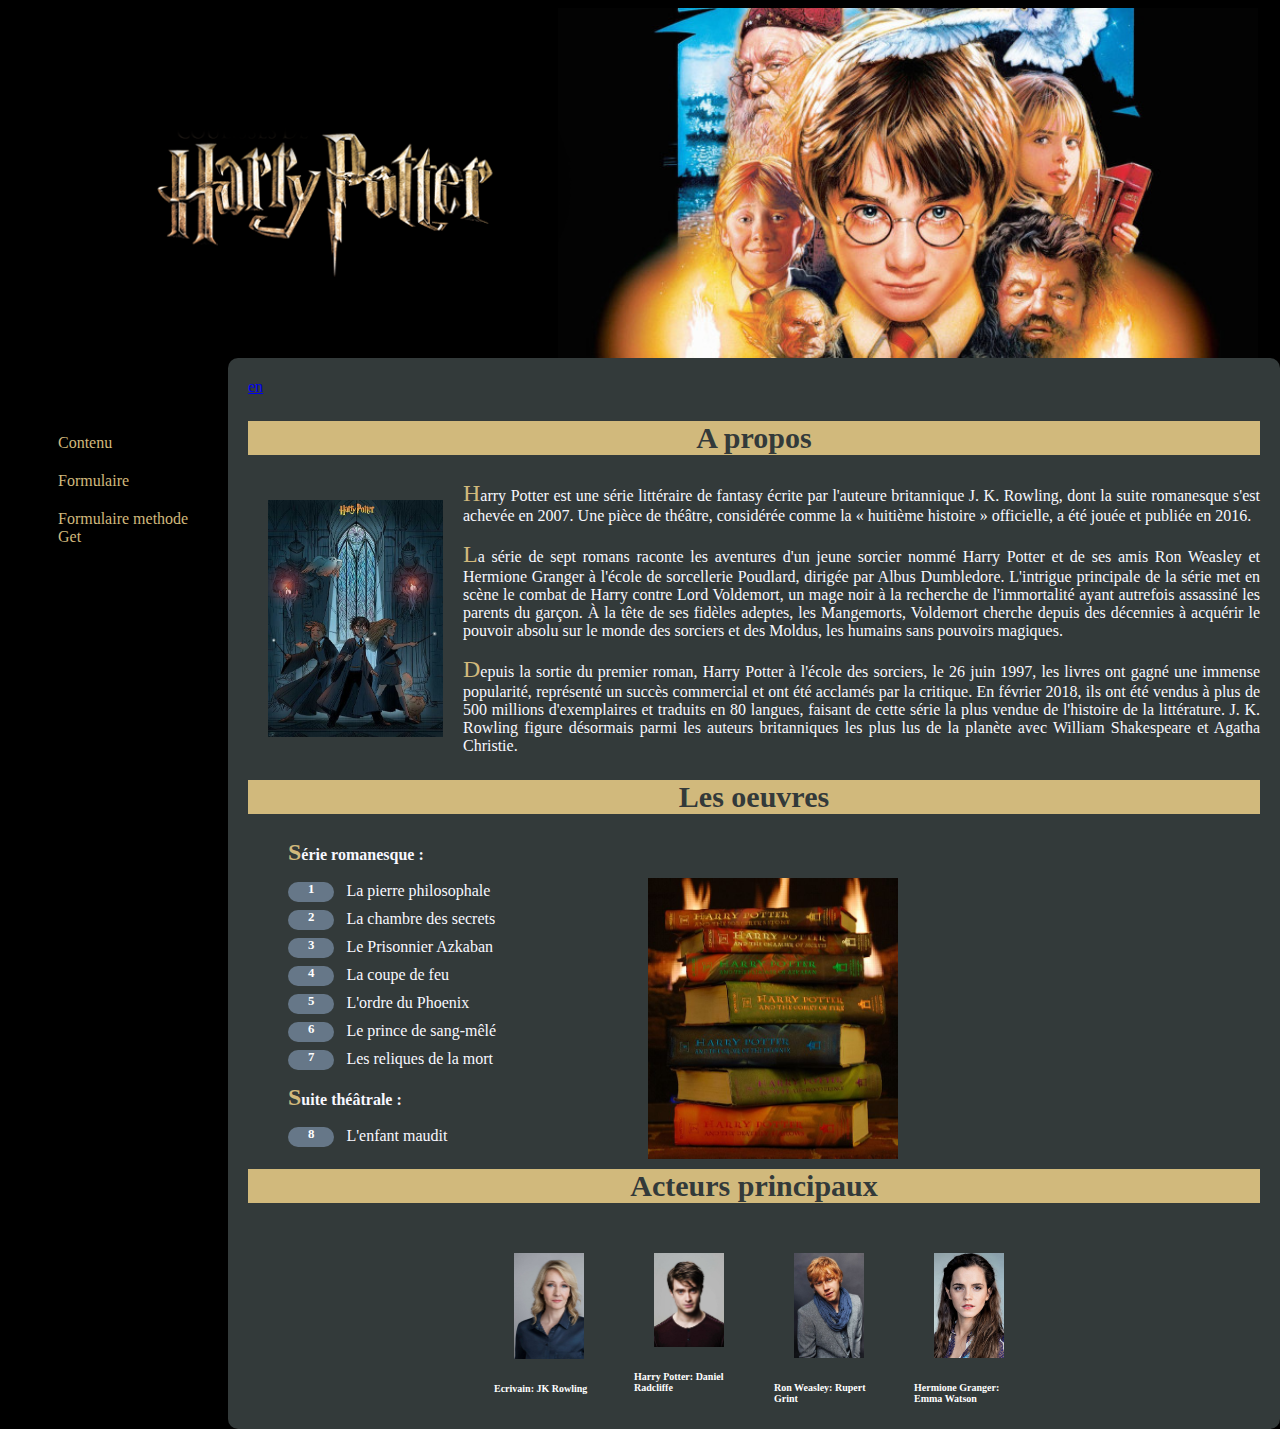
==== index.html @ 7a51468a "first commit" ====
<!DOCTYPE html>
<html lang="fr">

<head>
    <meta charset="utf-8" />
    <meta http-equiv="X-UA-Compatible" content="IE=edge">
    <title>Harry Potter - Page d'accueil</title>
    <meta name="viewport" content="width=device-width, initial-scale=1">
    <link rel="stylesheet" type="text/css" media="screen" href="styles/style.css" />
    <link rel=”alternate” hreflang=”en” href="langues/en/index.html" />
</head>

<body>
    <div class="wrap">
        <header>
            <!--************************************** Header *******************************************************-->
            <img src="images/banniereHarryPotter.jpg" alt="bandeau harry potter"/>
            <img class="logo" src="images/logo_hp_coulisses.png" alt="logo harry potter">
        </header>

        <nav>
            <!--************************************** Menu ***************************************************-->
            <ul>
                <li><a href="langues/fr/contenu.html">Contenu</a></li>
                <li><a href="langues/fr/formulaire.html">Formulaire</a></li>
                <li><a href="https://tp.iha.unistra.fr/~schultze/public_html/reception.php">Formulaire methode Get</a></li>
            </ul>
        </nav>

        <main>
            <!--************************************** Main *************************************************-->
            <div class="principal">
                <aside><a href="langues/en/index.html" title="accéder à la page en anglais">en</a></aside>
                <section>
                    <article> <!--************** A propos *********************-->
                        <h2>A propos</h2>
                        <img class="img1" src="images/dessin_hp.jpg" alt="dessin Harry Potter, Ron Weasley et Hermione Granger">
                            <p>Harry Potter est une série littéraire de fantasy écrite par l'auteure britannique J. K.
                                Rowling, dont la suite romanesque s'est achevée en 2007. Une pièce de théâtre,
                                considérée comme la « huitième histoire » officielle, a été jouée et publiée en 2016.</p>
                            <p>La série de sept romans raconte les aventures d'un jeune sorcier nommé Harry Potter et
                                de ses amis Ron Weasley et Hermione Granger à l'école de sorcellerie Poudlard,
                                dirigée par Albus Dumbledore. L'intrigue principale de la série met en scène le combat
                                de Harry contre Lord Voldemort,
                                un mage noir à la recherche de l'immortalité ayant autrefois assassiné les parents du
                                garçon. À la tête de ses fidèles adeptes, les Mangemorts,
                                Voldemort cherche depuis des décennies à acquérir le pouvoir absolu sur le monde des
                                sorciers et des Moldus,
                                les humains sans pouvoirs magiques.</p>
                            <p>Depuis la sortie du premier roman, Harry Potter à l'école des sorciers, le 26 juin 1997, les
                                livres ont gagné une immense popularité, représenté un succès commercial et ont été
                                acclamés par la critique. En février 2018, ils ont été vendus à plus de 500 millions
                                d'exemplaires et traduits en 80 langues, faisant de cette série la plus vendue de
                                l'histoire de la littérature. J. K. Rowling figure désormais parmi les auteurs britanniques
                                les plus lus de la planète avec William Shakespeare et Agatha Christie.</p>
                    </article>
                    </article>

                    <article><!--******************** Oeuvres *******************-->
                        <h2>Les oeuvres</h2>
                        <p><img class="img2" src="images/books.jpg" alt="Livres Harry Potter"></p>
                        <ol>
                            <p>Série romanesque :</p>
                            <li> La pierre philosophale</li>
                            <li> La chambre des secrets</li>
                            <li> Le Prisonnier Azkaban</li>
                            <li> La coupe de feu</li>
                            <li> L'ordre du Phoenix</li>
                            <li> Le prince de sang-mêlé</li>
                            <li> Les reliques de la mort</li>
                            <p>Suite théâtrale :</p>
                            <li> L'enfant maudit</li>
                        </ol>

                    <article>
                        <!--************************************ Acteurs **********************************************-->
                        <h2>Acteurs principaux</h2>
                        <div class="center">
                            <figure>
                                <img src="images/jkRowling.jpg" alt="écrivain">
                                <figcaption> Ecrivain: JK Rowling</figcaption>
                            </figure>
                            <figure>
                                <img src="images/danielRadcliffe.jpg" alt="acteur Harry Potter">
                                <figcaption>Harry Potter: Daniel Radcliffe</figcaption>
                            </figure>
                            <figure>
                                <img src="images/rupertGrint.jpg" alt="acteur Ron Weasley">
                                <figcaption>Ron Weasley: Rupert Grint</figcaption>
                            </figure>
                            <figure>
                                <img src="images/emmaWatson.jpg" alt="actrice Hermione Granger">
                                <figcaption>Hermione Granger: Emma Watson</figcaption>
                            </figure>
                        </div>
                    </article>
                </section>
            </div>
        </main>
    </div>
</body>

</html>
---- styles/style.css ----
body {
    background-color: black;
}
wrap {
    width: 960px;
    position: relative;
}
/*------------------------- HEADER --------------------------*/

header {
    position: relative;
}

header img {
    width: 700px;
    margin: 0;
    position: absolute;
    left: 550px;
}

.logo {
    width: 550px;
    position: absolute;
    top: 50px;
    left: 40px;
}
/*------------------- NAV -------------------------------*/
nav {
    width: 200px;
    position: relative;
    float: left;
    top: 400px;
}

nav ul {
    list-style: none;
}
nav ul li {
    padding: 10px;
}

nav ul li:hover {
    background-color: greenyellow;
}

nav ul li a {
    text-decoration: none;
    color: rgb(209, 185, 124);
}
/*----------------------------------- MAIN -----------------------------*/
.principal {
    border-radius: 10px;
    position: absolute;
    margin-left: 220px;
    background-color: rgb(51, 58, 58);
    padding: 20px;
    margin-top: 350px;
}
/*-------------------------- A PROPOS ---------------------*/
h2 {
    text-align: center;
    font-weight: bold;
    color: rgb(51, 58, 58);
    font-size: 30px;
    background-color: rgb(209, 185, 124);
}

.img1 {
    float: left;
    width: 175px;
    margin-right: 20px;
}

p::first-letter{
    font-size: 150%;
    color: rgb(209, 185, 124);
}

p {
    color: ghostwhite;
    text-align: justify;
}

h2 img p {
    font-size: 12pt;
    text-align: justify;
}
/*----------------------- OEUVRES ---------------------------*/
.img2 {
    position: absolute;
    left: 400px;
    top: 500px;
    width: 250px;
}

ol {
    counter-reset: livres;
}
ol p {
    font-weight: bold;
}
ol li {
    list-style: none;
    counter-increment: livres;
    color: ghostwhite;
    margin-bottom: 10px;
}
ol li:before {
	content: counter(livres) ; /* on affiche le compteur */
	padding: 0 20px 6px;
	margin-right: 8px;
	vertical-align: top;
	background: #678;
	-moz-border-radius: 60px;
	border-radius: 60px;
	font-weight: bold;
	font-size: 0.8em;
	color: white;
}
/*------------------------ ACTEURS PRINCIPAUX -----------------------------*/
img {
    margin: 20px;
}

.center {
    display: table;
    margin: auto;
}
figure {
    display: inline-block;
    margin: 5px 20px 5px 20px;
    padding: 0;
    width: 100px;
    vertical-align: top;
}

figure img {
    width: 70px;
}

figcaption {
    font-weight: bold;
    font-size: 10px;
    color: white;
}
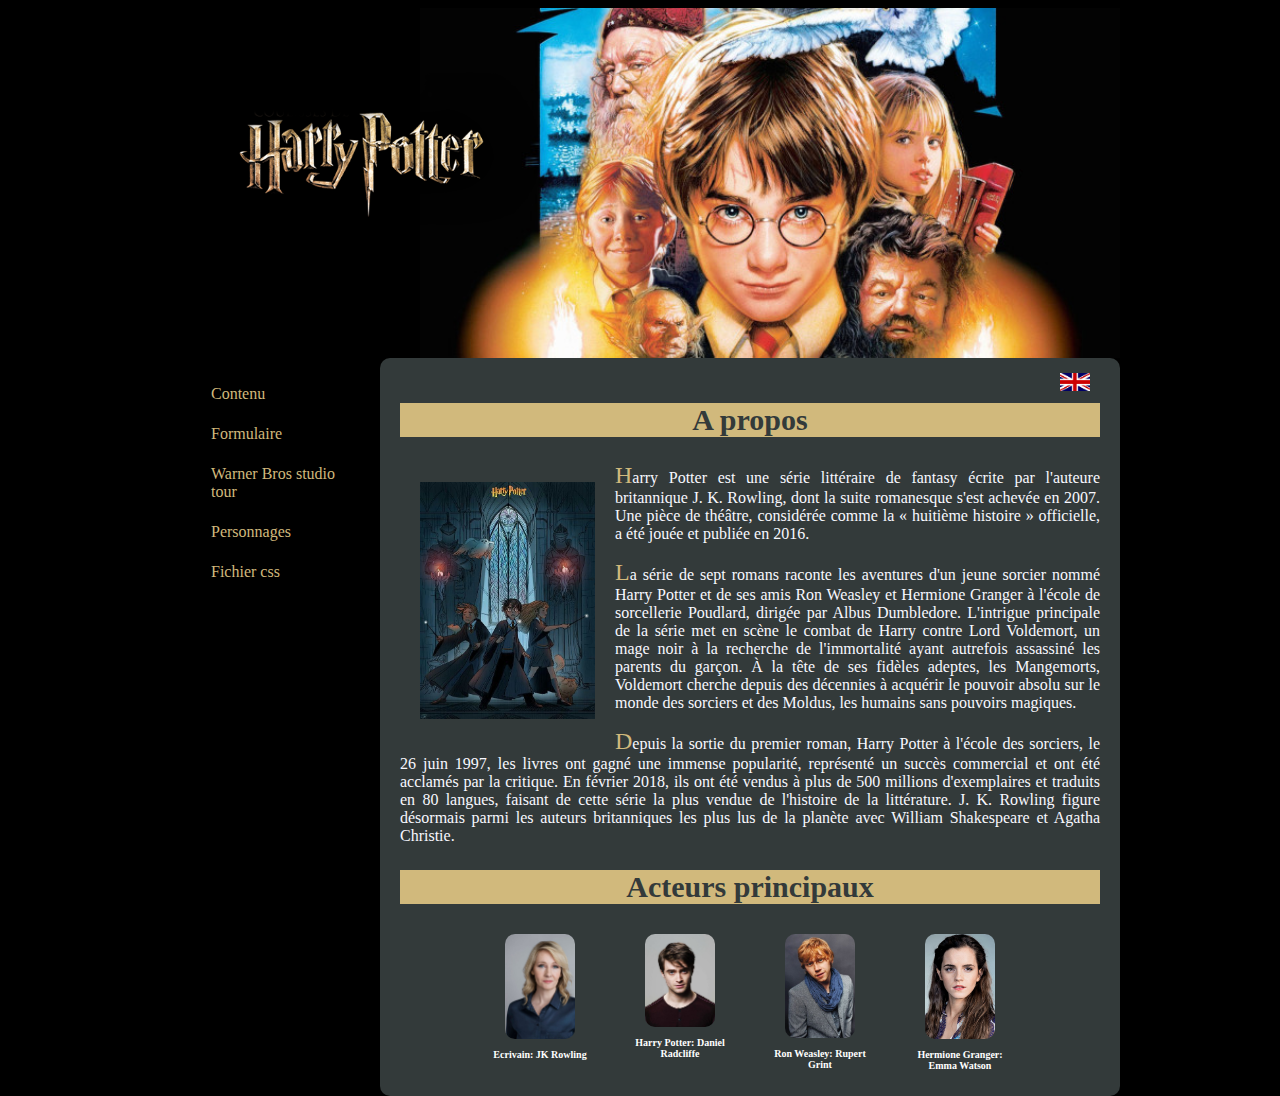
==== commit c1b2d537: "modified home page" ====
--- a/index.html
+++ b/index.html
@@ -23,14 +23,16 @@
             <ul>
                 <li><a href="langues/fr/contenu.html">Contenu</a></li>
                 <li><a href="langues/fr/formulaire.html">Formulaire</a></li>
-                <li><a href="https://tp.iha.unistra.fr/~schultze/public_html/reception.php">Formulaire methode Get</a></li>
+                <li><a href="https://www.wbstudiotour.co.uk/fr" target="_blank">Warner Bros studio tour</a></li>
+                <li><a href="https://wizardingworld.warnerbros.fr/articles/megapost-harry-potter-personnages" target="_blank">Personnages</a></li>
+                <li><a href="styles/style.css" target="_blank">Fichier css</a></li>
             </ul>
         </nav>
 
         <main>
             <!--************************************** Main *************************************************-->
             <div class="principal">
-                <aside><a href="langues/en/index.html" title="accéder à la page en anglais">en</a></aside>
+                <aside><a href="langues/en/index.html" title="accéder à la page en anglais"><img class="flag" src="images/british_flag.jpg" alt="drapeau anglais"></a></aside>
                 <section>
                     <article> <!--************** A propos *********************-->
                         <h2>A propos</h2>
@@ -56,23 +58,6 @@
                     </article>
                     </article>
 
-                    <article><!--******************** Oeuvres *******************-->
-                        <h2>Les oeuvres</h2>
-                        <p><img class="img2" src="images/books.jpg" alt="Livres Harry Potter"></p>
-                        <ol>
-                            <p>Série romanesque :</p>
-                            <li> La pierre philosophale</li>
-                            <li> La chambre des secrets</li>
-                            <li> Le Prisonnier Azkaban</li>
-                            <li> La coupe de feu</li>
-                            <li> L'ordre du Phoenix</li>
-                            <li> Le prince de sang-mêlé</li>
-                            <li> Les reliques de la mort</li>
-                            <p>Suite théâtrale :</p>
-                            <li> L'enfant maudit</li>
-                        </ol>
-
-                    <article>
                         <!--************************************ Acteurs **********************************************-->
                         <h2>Acteurs principaux</h2>
                         <div class="center">
--- a/styles/style.css
+++ b/styles/style.css
@@ -1,51 +1,53 @@
 body {
     background-color: black;
 }
-wrap {
+
+.wrap {
     width: 960px;
+    margin: 0 auto;
     position: relative;
 }
 /*------------------------- HEADER --------------------------*/
-
 header {
     position: relative;
+    height: 350px;
 }
 
 header img {
     width: 700px;
     margin: 0;
     position: absolute;
-    left: 550px;
+    right: 0;
 }
 
 .logo {
-    width: 550px;
+    width: 400px;
     position: absolute;
     top: 50px;
-    left: 40px;
+    left: 0;
 }
 /*------------------- NAV -------------------------------*/
 nav {
     width: 200px;
     position: relative;
     float: left;
-    top: 400px;
 }
 
 nav ul {
     list-style: none;
 }
-nav ul li {
-    padding: 10px;
-}
 
-nav ul li:hover {
-    background-color: greenyellow;
+nav ul li a:hover {
+    border: 1px solid rgb(209, 185, 124);
+    border-radius: 20px;
 }
 
 nav ul li a {
     text-decoration: none;
     color: rgb(209, 185, 124);
+    padding: 10px;
+    display: block;
+    border: 1px solid transparent;
 }
 /*----------------------------------- MAIN -----------------------------*/
 .principal {
@@ -54,7 +56,13 @@
     margin-left: 220px;
     background-color: rgb(51, 58, 58);
     padding: 20px;
-    margin-top: 350px;
+}
+
+.flag {
+    width: 30px;
+    position: absolute;
+    right: 10px;
+    top: -5px;
 }
 /*-------------------------- A PROPOS ---------------------*/
 h2 {
@@ -88,23 +96,27 @@
 /*----------------------- OEUVRES ---------------------------*/
 .img2 {
     position: absolute;
-    left: 400px;
-    top: 500px;
+    right: 70px;
+    top: 600px;
     width: 250px;
+    border-radius: 20px;
 }
 
 ol {
     counter-reset: livres;
 }
+
 ol p {
     font-weight: bold;
 }
+
 ol li {
     list-style: none;
     counter-increment: livres;
     color: ghostwhite;
-    margin-bottom: 10px;
+    margin-bottom: 15px;
 }
+
 ol li:before {
 	content: counter(livres) ; /* on affiche le compteur */
 	padding: 0 20px 6px;
@@ -126,6 +138,7 @@
     display: table;
     margin: auto;
 }
+
 figure {
     display: inline-block;
     margin: 5px 20px 5px 20px;
@@ -136,10 +149,15 @@
 
 figure img {
     width: 70px;
+    margin: 0 auto;
+    display: block;
+    border-radius: 10px;
 }
 
 figcaption {
     font-weight: bold;
     font-size: 10px;
     color: white;
+    text-align: center;
+    padding-top: 10px;
 }
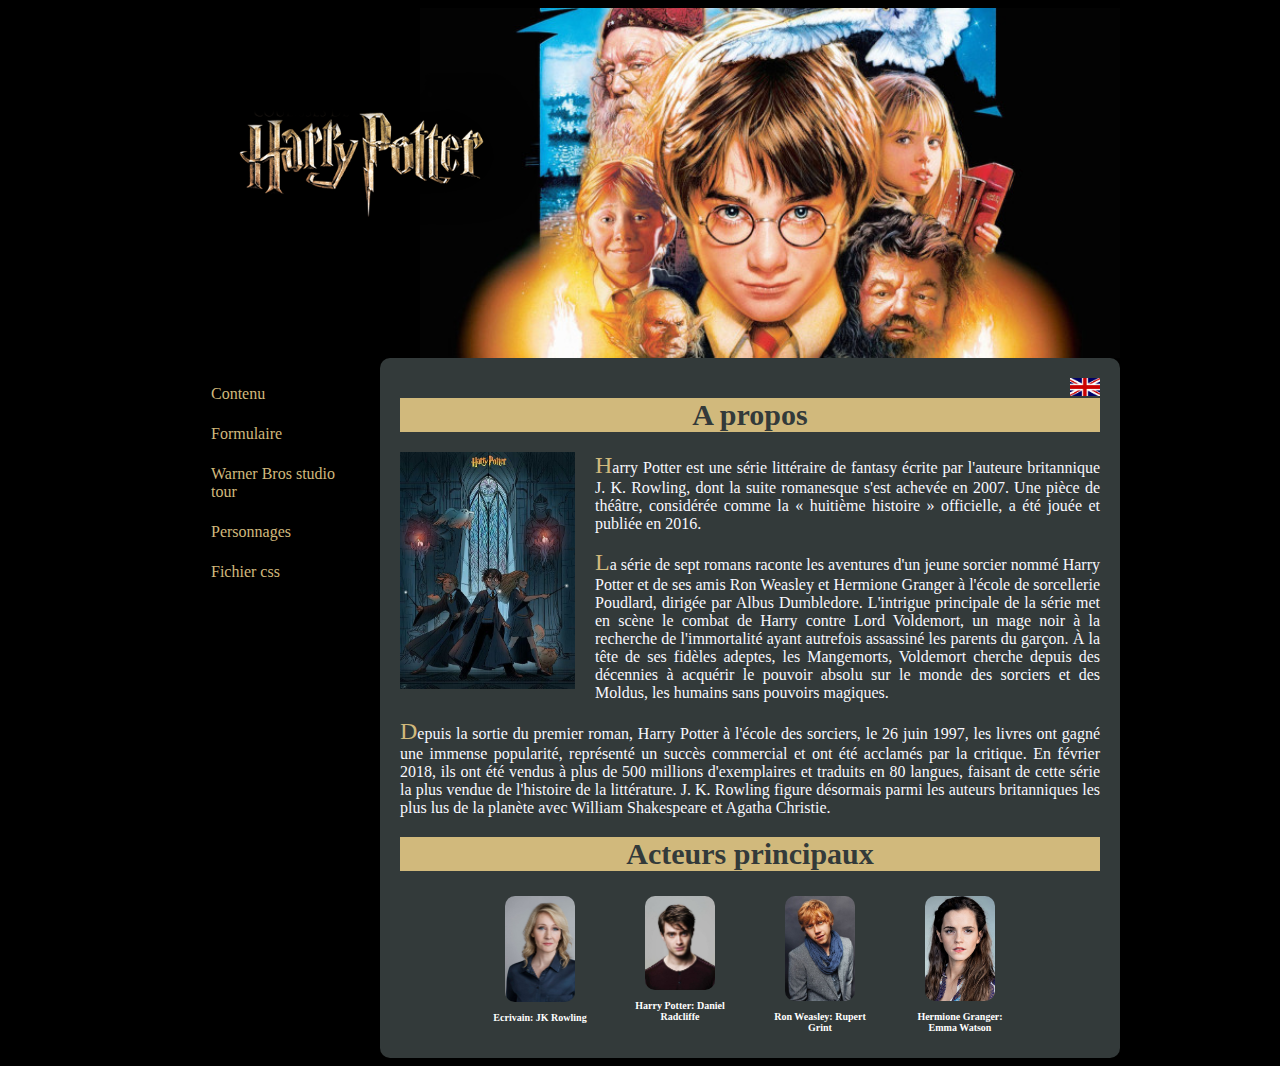
==== commit c78677f2: "modified content page" ====
--- a/index.html
+++ b/index.html
@@ -7,6 +7,7 @@
     <title>Harry Potter - Page d'accueil</title>
     <meta name="viewport" content="width=device-width, initial-scale=1">
     <link rel="stylesheet" type="text/css" media="screen" href="styles/style.css" />
+    <link rel="stylesheet" type="text/css" media="screen" href="styles/index.css" />
     <link rel=”alternate” hreflang=”en” href="langues/en/index.html" />
 </head>
 
@@ -29,13 +30,12 @@
             </ul>
         </nav>
 
-        <main>
-            <!--************************************** Main *************************************************-->
+        <main><!--************************************** Main *************************************************-->
             <div class="principal">
                 <aside><a href="langues/en/index.html" title="accéder à la page en anglais"><img class="flag" src="images/british_flag.jpg" alt="drapeau anglais"></a></aside>
                 <section>
                     <article> <!--************** A propos *********************-->
-                        <h2>A propos</h2>
+                        <h1>A propos</h1>
                         <img class="img1" src="images/dessin_hp.jpg" alt="dessin Harry Potter, Ron Weasley et Hermione Granger">
                             <p>Harry Potter est une série littéraire de fantasy écrite par l'auteure britannique J. K.
                                 Rowling, dont la suite romanesque s'est achevée en 2007. Une pièce de théâtre,
@@ -56,10 +56,8 @@
                                 l'histoire de la littérature. J. K. Rowling figure désormais parmi les auteurs britanniques
                                 les plus lus de la planète avec William Shakespeare et Agatha Christie.</p>
                     </article>
-                    </article>
-
-                        <!--************************************ Acteurs **********************************************-->
-                        <h2>Acteurs principaux</h2>
+                    <article> <!--************************************ Acteurs **********************************************-->
+                        <h1>Acteurs principaux</h1>
                         <div class="center">
                             <figure>
                                 <img src="images/jkRowling.jpg" alt="écrivain">
--- a/styles/style.css
+++ b/styles/style.css
@@ -52,112 +52,15 @@
 /*----------------------------------- MAIN -----------------------------*/
 .principal {
     border-radius: 10px;
-    position: absolute;
+    position: relative;
     margin-left: 220px;
     background-color: rgb(51, 58, 58);
     padding: 20px;
 }
 
 .flag {
+    float: right;
     width: 30px;
-    position: absolute;
     right: 10px;
-    top: -5px;
+    top: 0;
 }
-/*-------------------------- A PROPOS ---------------------*/
-h2 {
-    text-align: center;
-    font-weight: bold;
-    color: rgb(51, 58, 58);
-    font-size: 30px;
-    background-color: rgb(209, 185, 124);
-}
-
-.img1 {
-    float: left;
-    width: 175px;
-    margin-right: 20px;
-}
-
-p::first-letter{
-    font-size: 150%;
-    color: rgb(209, 185, 124);
-}
-
-p {
-    color: ghostwhite;
-    text-align: justify;
-}
-
-h2 img p {
-    font-size: 12pt;
-    text-align: justify;
-}
-/*----------------------- OEUVRES ---------------------------*/
-.img2 {
-    position: absolute;
-    right: 70px;
-    top: 600px;
-    width: 250px;
-    border-radius: 20px;
-}
-
-ol {
-    counter-reset: livres;
-}
-
-ol p {
-    font-weight: bold;
-}
-
-ol li {
-    list-style: none;
-    counter-increment: livres;
-    color: ghostwhite;
-    margin-bottom: 15px;
-}
-
-ol li:before {
-	content: counter(livres) ; /* on affiche le compteur */
-	padding: 0 20px 6px;
-	margin-right: 8px;
-	vertical-align: top;
-	background: #678;
-	-moz-border-radius: 60px;
-	border-radius: 60px;
-	font-weight: bold;
-	font-size: 0.8em;
-	color: white;
-}
-/*------------------------ ACTEURS PRINCIPAUX -----------------------------*/
-img {
-    margin: 20px;
-}
-
-.center {
-    display: table;
-    margin: auto;
-}
-
-figure {
-    display: inline-block;
-    margin: 5px 20px 5px 20px;
-    padding: 0;
-    width: 100px;
-    vertical-align: top;
-}
-
-figure img {
-    width: 70px;
-    margin: 0 auto;
-    display: block;
-    border-radius: 10px;
-}
-
-figcaption {
-    font-weight: bold;
-    font-size: 10px;
-    color: white;
-    text-align: center;
-    padding-top: 10px;
-}
--- a/styles/index.css
+++ b/styles/index.css
@@ -0,0 +1,59 @@
+/*-------------------------- A PROPOS ---------------------*/
+h1 {
+    text-align: center;
+    font-weight: bold;
+    color: rgb(51, 58, 58);
+    font-size: 30px;
+    background-color: rgb(209, 185, 124);
+}
+
+.img1 {
+    float: left;
+    width: 175px;
+    margin-right: 20px;
+}
+
+p::first-letter{
+    font-size: 150%;
+    color: rgb(209, 185, 124);
+}
+
+p {
+    color: ghostwhite;
+    text-align: justify;
+}
+
+h2 img p {
+    font-size: 12pt;
+    text-align: justify;
+}
+
+/*------------------------ ACTEURS PRINCIPAUX -----------------------------*/
+
+.center {
+    display: table;
+    margin: auto;
+}
+
+figure {
+    display: inline-block;
+    margin: 5px 20px 5px 20px;
+    padding: 0;
+    width: 100px;
+    vertical-align: top;
+}
+
+figure img {
+    width: 70px;
+    margin: 0 auto;
+    display: block;
+    border-radius: 10px;
+}
+
+figcaption {
+    font-weight: bold;
+    font-size: 10px;
+    color: white;
+    text-align: center;
+    padding-top: 10px;
+}
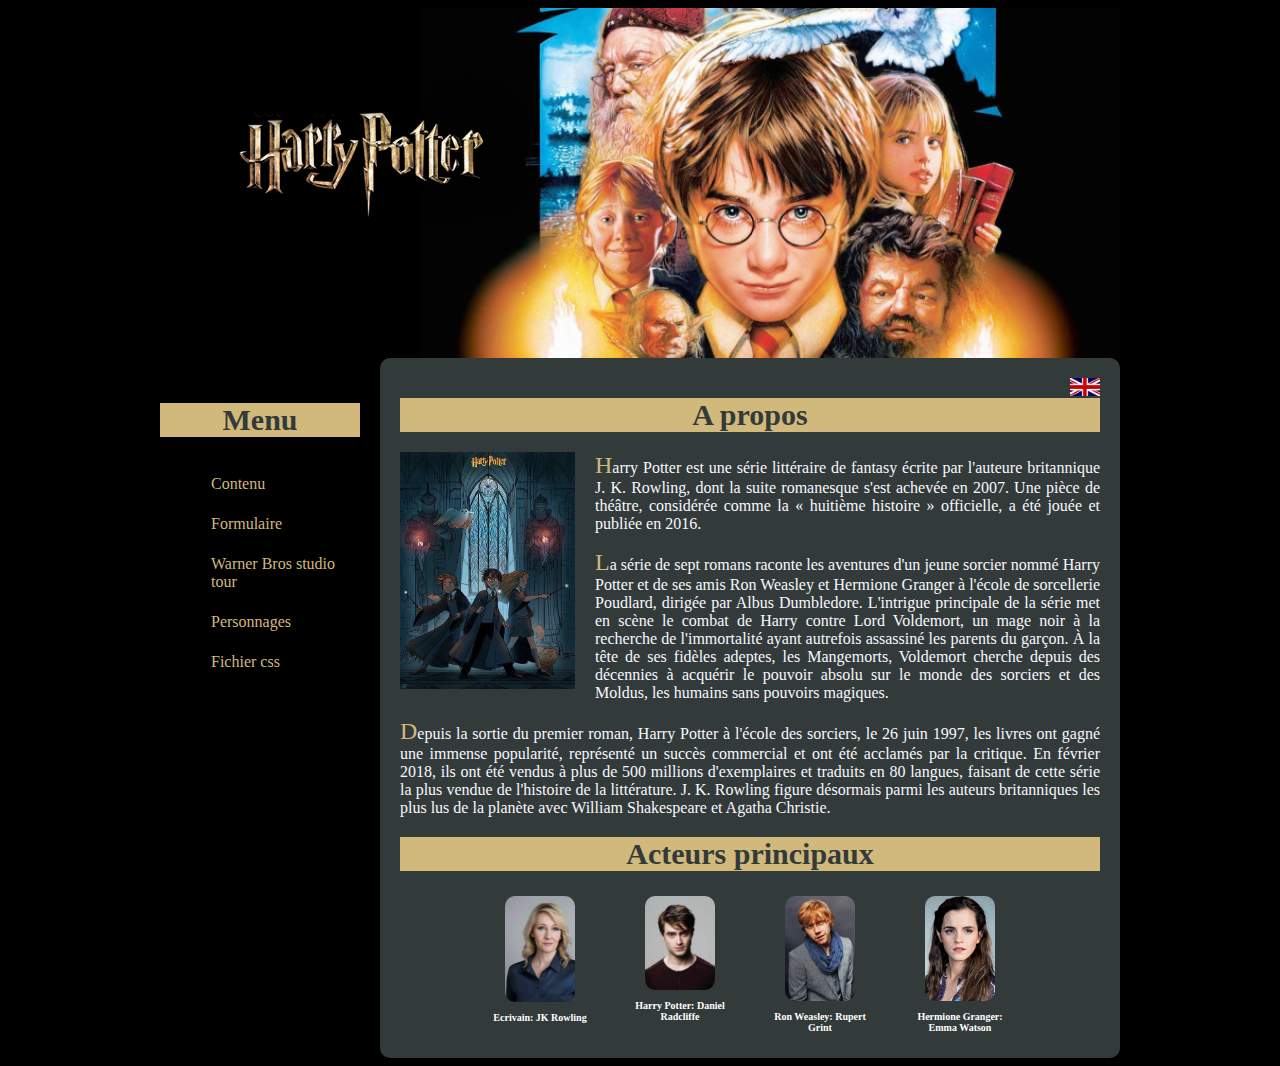
==== commit 68fca9bd: "add english page" ====
--- a/index.html
+++ b/index.html
@@ -21,12 +21,13 @@
 
         <nav>
             <!--************************************** Menu ***************************************************-->
+            <h1>Menu</h1>
             <ul>
                 <li><a href="langues/fr/contenu.html">Contenu</a></li>
                 <li><a href="langues/fr/formulaire.html">Formulaire</a></li>
                 <li><a href="https://www.wbstudiotour.co.uk/fr" target="_blank">Warner Bros studio tour</a></li>
                 <li><a href="https://wizardingworld.warnerbros.fr/articles/megapost-harry-potter-personnages" target="_blank">Personnages</a></li>
-                <li><a href="styles/style.css" target="_blank">Fichier css</a></li>
+                <li><a href="styles" target="_blank">Fichier css</a></li>
             </ul>
         </nav>
 
--- a/styles/style.css
+++ b/styles/style.css
@@ -1,3 +1,7 @@
+* { 
+    box-sizing: border-box;
+}
+
 body {
     background-color: black;
 }
@@ -31,9 +35,13 @@
     width: 200px;
     position: relative;
     float: left;
+    padding-top: 25px;
 }
 
+
 nav ul {
+    position: absolute;
+    top: 90px;
     list-style: none;
 }
 
@@ -64,3 +72,13 @@
     right: 10px;
     top: 0;
 }
+/*------------------------------ PARAGRAPH ----------------------*/
+p::first-letter{
+    font-size: 150%;
+    color: rgb(209, 185, 124);
+}
+
+p {
+    color: ghostwhite;
+    text-align: justify;
+}
--- a/styles/index.css
+++ b/styles/index.css
@@ -11,16 +11,6 @@
     float: left;
     width: 175px;
     margin-right: 20px;
-}
-
-p::first-letter{
-    font-size: 150%;
-    color: rgb(209, 185, 124);
-}
-
-p {
-    color: ghostwhite;
-    text-align: justify;
 }
 
 h2 img p {
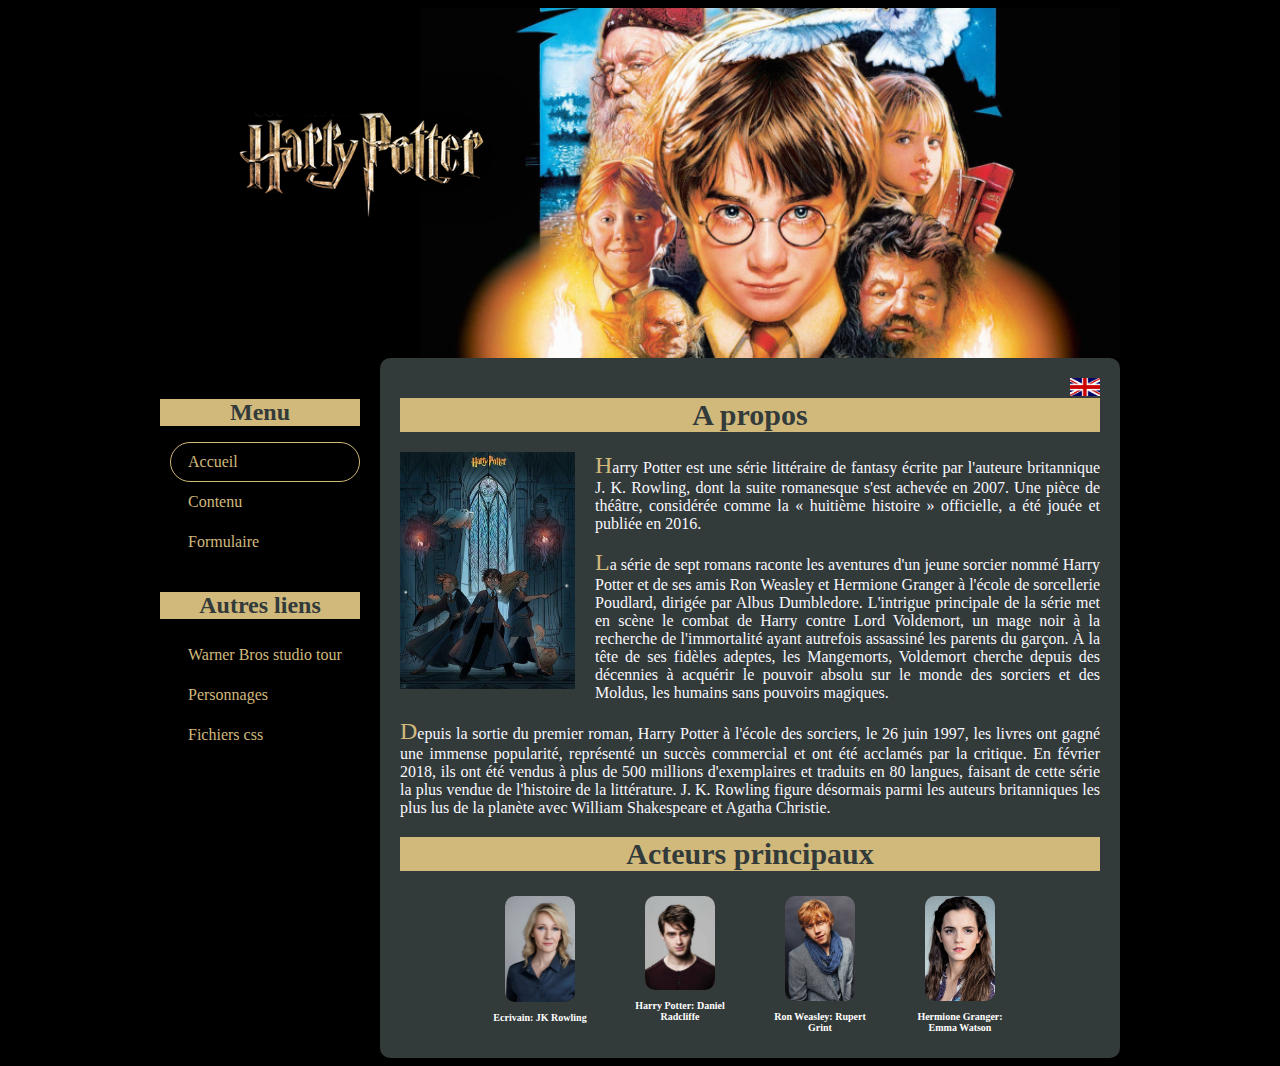
==== commit 7073e9cc: "add form" ====
--- a/index.html
+++ b/index.html
@@ -23,11 +23,15 @@
             <!--************************************** Menu ***************************************************-->
             <h1>Menu</h1>
             <ul>
+                <li><a href="index.html" class="active">Accueil</a></li>
                 <li><a href="langues/fr/contenu.html">Contenu</a></li>
                 <li><a href="langues/fr/formulaire.html">Formulaire</a></li>
+            </ul>
+            <h1>Autres liens</h1>
+            <ul>
                 <li><a href="https://www.wbstudiotour.co.uk/fr" target="_blank">Warner Bros studio tour</a></li>
                 <li><a href="https://wizardingworld.warnerbros.fr/articles/megapost-harry-potter-personnages" target="_blank">Personnages</a></li>
-                <li><a href="styles" target="_blank">Fichier css</a></li>
+                <li><a href="styles" target="_blank">Fichiers css</a></li>
             </ul>
         </nav>
 
--- a/styles/style.css
+++ b/styles/style.css
@@ -1,4 +1,4 @@
-* { 
+* {
     box-sizing: border-box;
 }
 
@@ -38,14 +38,18 @@
     padding-top: 25px;
 }
 
+nav h1 {
+    font-size: 24px;
+    margin-bottom: 0;
+}
 
 nav ul {
-    position: absolute;
-    top: 90px;
     list-style: none;
+    padding-left: 10px;
+    margin-bottom: 30px;
 }
 
-nav ul li a:hover {
+nav ul li a:hover, nav ul li a.active {
     border: 1px solid rgb(209, 185, 124);
     border-radius: 20px;
 }
@@ -54,6 +58,7 @@
     text-decoration: none;
     color: rgb(209, 185, 124);
     padding: 10px;
+    padding-left: 17px;
     display: block;
     border: 1px solid transparent;
 }
@@ -73,6 +78,14 @@
     top: 0;
 }
 /*------------------------------ PARAGRAPH ----------------------*/
+h1 {
+    text-align: center;
+    font-weight: bold;
+    color: rgb(51, 58, 58);
+    font-size: 30px;
+    background-color: rgb(209, 185, 124);
+}
+
 p::first-letter{
     font-size: 150%;
     color: rgb(209, 185, 124);
--- a/styles/index.css
+++ b/styles/index.css
@@ -1,12 +1,4 @@
 /*-------------------------- A PROPOS ---------------------*/
-h1 {
-    text-align: center;
-    font-weight: bold;
-    color: rgb(51, 58, 58);
-    font-size: 30px;
-    background-color: rgb(209, 185, 124);
-}
-
 .img1 {
     float: left;
     width: 175px;
@@ -19,7 +11,6 @@
 }
 
 /*------------------------ ACTEURS PRINCIPAUX -----------------------------*/
-
 .center {
     display: table;
     margin: auto;
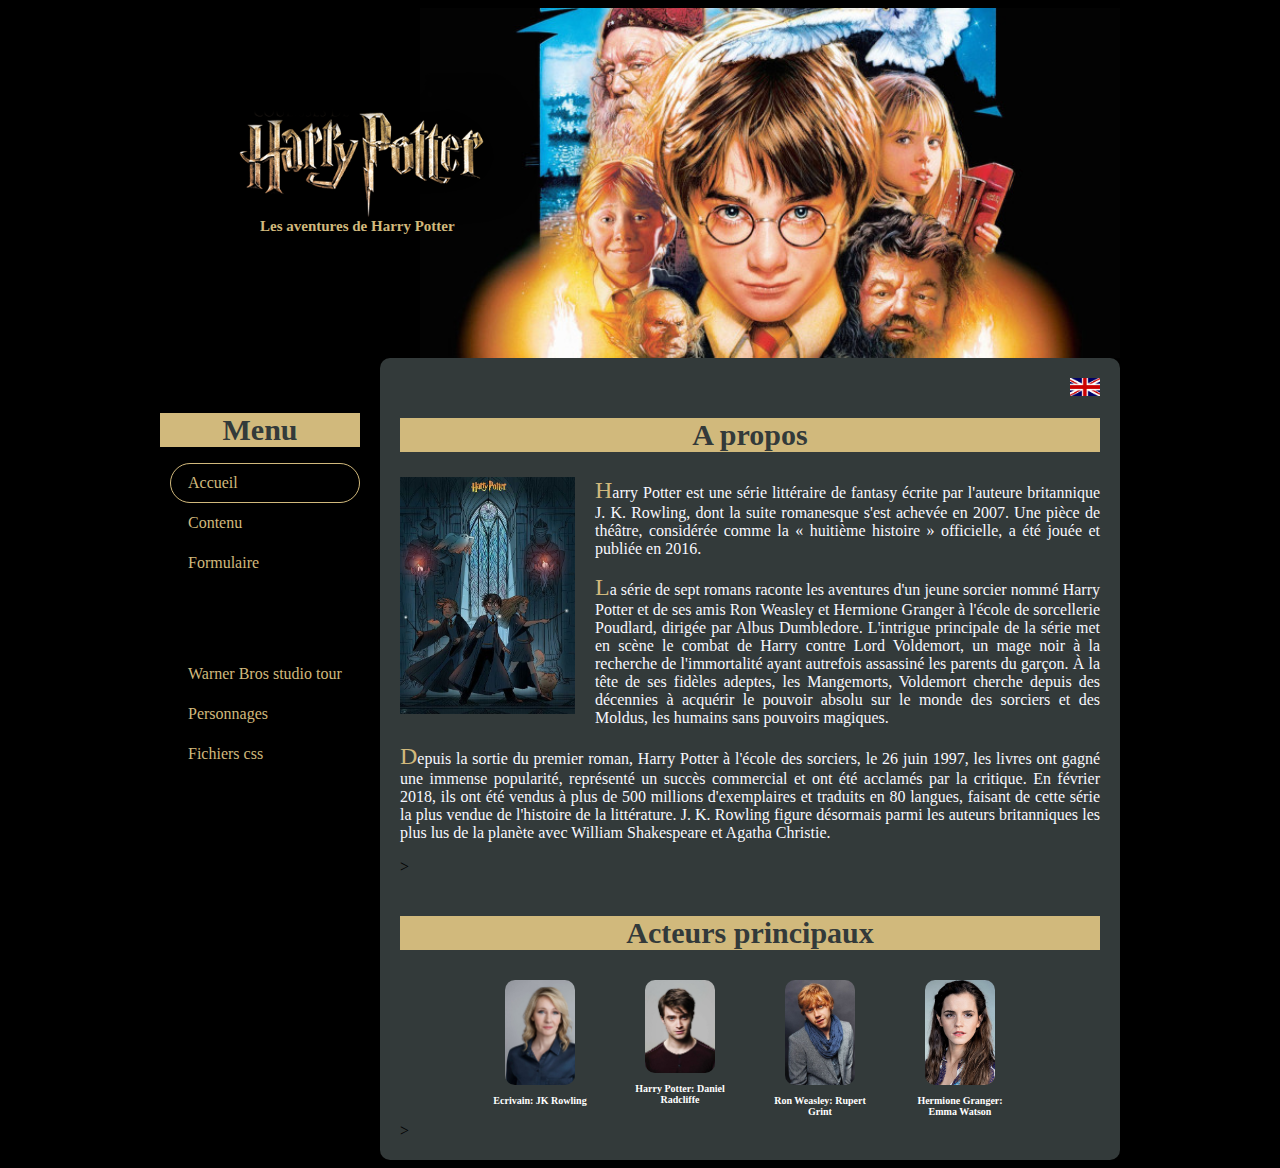
==== commit b3879401: "w3c validator" ====
--- a/index.html
+++ b/index.html
@@ -8,26 +8,26 @@
     <meta name="viewport" content="width=device-width, initial-scale=1">
     <link rel="stylesheet" type="text/css" media="screen" href="styles/style.css" />
     <link rel="stylesheet" type="text/css" media="screen" href="styles/index.css" />
-    <link rel=”alternate” hreflang=”en” href="langues/en/index.html" />
 </head>
 
 <body>
     <div class="wrap">
         <header>
             <!--************************************** Header *******************************************************-->
-            <img src="images/banniereHarryPotter.jpg" alt="bandeau harry potter"/>
+            <img src="images/banniereHarryPotter.jpg" alt="bandeau harry potter" />
             <img class="logo" src="images/logo_hp_coulisses.png" alt="logo harry potter">
+            <h1>Les aventures de Harry Potter</h1>
         </header>
 
         <nav>
             <!--************************************** Menu ***************************************************-->
-            <h1>Menu</h1>
+            <p>Menu</p>
             <ul>
                 <li><a href="index.html" class="active">Accueil</a></li>
                 <li><a href="langues/fr/contenu.html">Contenu</a></li>
                 <li><a href="langues/fr/formulaire.html">Formulaire</a></li>
             </ul>
-            <h1>Autres liens</h1>
+            <h3>Autres liens</h3>
             <ul>
                 <li><a href="https://www.wbstudiotour.co.uk/fr" target="_blank">Warner Bros studio tour</a></li>
                 <li><a href="https://wizardingworld.warnerbros.fr/articles/megapost-harry-potter-personnages" target="_blank">Personnages</a></li>
@@ -35,53 +35,55 @@
             </ul>
         </nav>
 
-        <main><!--************************************** Main *************************************************-->
+        <main>
+            <!--************************************** Main *************************************************-->
             <div class="principal">
-                <aside><a href="langues/en/index.html" title="accéder à la page en anglais"><img class="flag" src="images/british_flag.jpg" alt="drapeau anglais"></a></aside>
+                <aside><a href="langues/en/index.html" title="accéder à la page en anglais" hreflang="en"><img class="flag"
+                            src="images/british_flag.jpg" alt="drapeau anglais"></a></aside>
                 <section>
-                    <article> <!--************** A propos *********************-->
-                        <h1>A propos</h1>
-                        <img class="img1" src="images/dessin_hp.jpg" alt="dessin Harry Potter, Ron Weasley et Hermione Granger">
-                            <p>Harry Potter est une série littéraire de fantasy écrite par l'auteure britannique J. K.
-                                Rowling, dont la suite romanesque s'est achevée en 2007. Une pièce de théâtre,
-                                considérée comme la « huitième histoire » officielle, a été jouée et publiée en 2016.</p>
-                            <p>La série de sept romans raconte les aventures d'un jeune sorcier nommé Harry Potter et
-                                de ses amis Ron Weasley et Hermione Granger à l'école de sorcellerie Poudlard,
-                                dirigée par Albus Dumbledore. L'intrigue principale de la série met en scène le combat
-                                de Harry contre Lord Voldemort,
-                                un mage noir à la recherche de l'immortalité ayant autrefois assassiné les parents du
-                                garçon. À la tête de ses fidèles adeptes, les Mangemorts,
-                                Voldemort cherche depuis des décennies à acquérir le pouvoir absolu sur le monde des
-                                sorciers et des Moldus,
-                                les humains sans pouvoirs magiques.</p>
-                            <p>Depuis la sortie du premier roman, Harry Potter à l'école des sorciers, le 26 juin 1997, les
-                                livres ont gagné une immense popularité, représenté un succès commercial et ont été
-                                acclamés par la critique. En février 2018, ils ont été vendus à plus de 500 millions
-                                d'exemplaires et traduits en 80 langues, faisant de cette série la plus vendue de
-                                l'histoire de la littérature. J. K. Rowling figure désormais parmi les auteurs britanniques
-                                les plus lus de la planète avec William Shakespeare et Agatha Christie.</p>
-                    </article>
-                    <article> <!--************************************ Acteurs **********************************************-->
-                        <h1>Acteurs principaux</h1>
-                        <div class="center">
-                            <figure>
-                                <img src="images/jkRowling.jpg" alt="écrivain">
-                                <figcaption> Ecrivain: JK Rowling</figcaption>
-                            </figure>
-                            <figure>
-                                <img src="images/danielRadcliffe.jpg" alt="acteur Harry Potter">
-                                <figcaption>Harry Potter: Daniel Radcliffe</figcaption>
-                            </figure>
-                            <figure>
-                                <img src="images/rupertGrint.jpg" alt="acteur Ron Weasley">
-                                <figcaption>Ron Weasley: Rupert Grint</figcaption>
-                            </figure>
-                            <figure>
-                                <img src="images/emmaWatson.jpg" alt="actrice Hermione Granger">
-                                <figcaption>Hermione Granger: Emma Watson</figcaption>
-                            </figure>
-                        </div>
-                    </article>
+                    <!--************** A propos *********************-->
+                    <h2>A propos</h2>
+                    <img class="img1" src="images/dessin_hp.jpg" alt="dessin Harry Potter, Ron Weasley et Hermione Granger">
+                    <p>Harry Potter est une série littéraire de fantasy écrite par l'auteure britannique J. K.
+                        Rowling, dont la suite romanesque s'est achevée en 2007. Une pièce de théâtre,
+                        considérée comme la « huitième histoire » officielle, a été jouée et publiée en 2016.</p>
+                    <p>La série de sept romans raconte les aventures d'un jeune sorcier nommé Harry Potter et
+                        de ses amis Ron Weasley et Hermione Granger à l'école de sorcellerie Poudlard,
+                        dirigée par Albus Dumbledore. L'intrigue principale de la série met en scène le combat
+                        de Harry contre Lord Voldemort,
+                        un mage noir à la recherche de l'immortalité ayant autrefois assassiné les parents du
+                        garçon. À la tête de ses fidèles adeptes, les Mangemorts,
+                        Voldemort cherche depuis des décennies à acquérir le pouvoir absolu sur le monde des
+                        sorciers et des Moldus,
+                        les humains sans pouvoirs magiques.</p>
+                    <p>Depuis la sortie du premier roman, Harry Potter à l'école des sorciers, le 26 juin 1997, les
+                        livres ont gagné une immense popularité, représenté un succès commercial et ont été
+                        acclamés par la critique. En février 2018, ils ont été vendus à plus de 500 millions
+                        d'exemplaires et traduits en 80 langues, faisant de cette série la plus vendue de
+                        l'histoire de la littérature. J. K. Rowling figure désormais parmi les auteurs britanniques
+                        les plus lus de la planète avec William Shakespeare et Agatha Christie.</p>>
+                </section>
+                <section>
+                    <!--************************************ Acteurs **********************************************-->
+                    <h2>Acteurs principaux</h2>
+                    <div class="center">
+                        <figure>
+                            <img src="images/jkRowling.jpg" alt="écrivain">
+                            <figcaption> Ecrivain: JK Rowling</figcaption>
+                        </figure>
+                        <figure>
+                            <img src="images/danielRadcliffe.jpg" alt="acteur Harry Potter">
+                            <figcaption>Harry Potter: Daniel Radcliffe</figcaption>
+                        </figure>
+                        <figure>
+                            <img src="images/rupertGrint.jpg" alt="acteur Ron Weasley">
+                            <figcaption>Ron Weasley: Rupert Grint</figcaption>
+                        </figure>
+                        <figure>
+                            <img src="images/emmaWatson.jpg" alt="actrice Hermione Granger">
+                            <figcaption>Hermione Granger: Emma Watson</figcaption>
+                        </figure>
+                    </div>>
                 </section>
             </div>
         </main>
--- a/styles/style.css
+++ b/styles/style.css
@@ -30,6 +30,14 @@
     top: 50px;
     left: 0;
 }
+
+h1 {
+    position: absolute;
+    top: 200px;
+    left: 100px;
+    color: rgb(209, 185, 124);
+    font-size: 15px;
+}
 /*------------------- NAV -------------------------------*/
 nav {
     width: 200px;
@@ -38,9 +46,15 @@
     padding-top: 25px;
 }
 
-nav h1 {
+nav p {
     font-size: 24px;
     margin-bottom: 0;
+    text-align: center;
+    font-weight: bold;
+    color: rgb(51, 58, 58);
+    font-size: 30px;
+    background-color: rgb(209, 185, 124);
+    padding: 0;
 }
 
 nav ul {
@@ -78,15 +92,17 @@
     top: 0;
 }
 /*------------------------------ PARAGRAPH ----------------------*/
-h1 {
+
+h2 {
     text-align: center;
     font-weight: bold;
     color: rgb(51, 58, 58);
     font-size: 30px;
     background-color: rgb(209, 185, 124);
+    margin-top: 40px;
 }
 
-p::first-letter{
+.principal p::first-letter{
     font-size: 150%;
     color: rgb(209, 185, 124);
 }
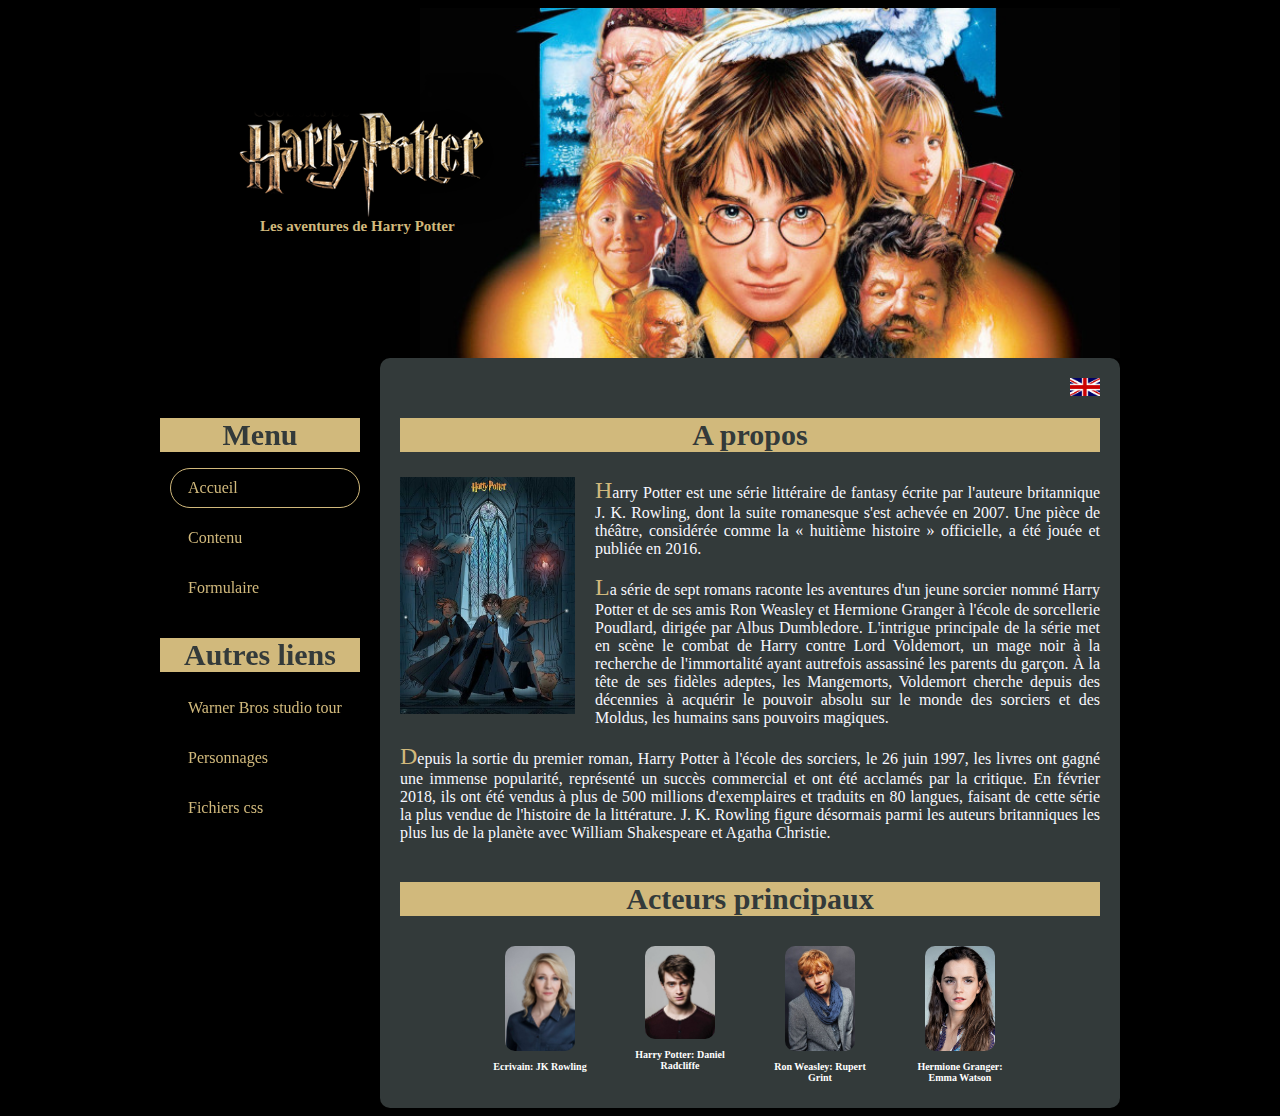
==== commit 3cd4ff7a: "fix style" ====
--- a/index.html
+++ b/index.html
@@ -8,6 +8,8 @@
     <meta name="viewport" content="width=device-width, initial-scale=1">
     <link rel="stylesheet" type="text/css" media="screen" href="styles/style.css" />
     <link rel="stylesheet" type="text/css" media="screen" href="styles/index.css" />
+    <link rel="icon" href="images/favicon.ico" />
+
 </head>
 
 <body>
@@ -27,7 +29,7 @@
                 <li><a href="langues/fr/contenu.html">Contenu</a></li>
                 <li><a href="langues/fr/formulaire.html">Formulaire</a></li>
             </ul>
-            <h3>Autres liens</h3>
+            <p>Autres liens</p>
             <ul>
                 <li><a href="https://www.wbstudiotour.co.uk/fr" target="_blank">Warner Bros studio tour</a></li>
                 <li><a href="https://wizardingworld.warnerbros.fr/articles/megapost-harry-potter-personnages" target="_blank">Personnages</a></li>
@@ -61,7 +63,7 @@
                         acclamés par la critique. En février 2018, ils ont été vendus à plus de 500 millions
                         d'exemplaires et traduits en 80 langues, faisant de cette série la plus vendue de
                         l'histoire de la littérature. J. K. Rowling figure désormais parmi les auteurs britanniques
-                        les plus lus de la planète avec William Shakespeare et Agatha Christie.</p>>
+                        les plus lus de la planète avec William Shakespeare et Agatha Christie.</p>
                 </section>
                 <section>
                     <!--************************************ Acteurs **********************************************-->
@@ -83,7 +85,7 @@
                             <img src="images/emmaWatson.jpg" alt="actrice Hermione Granger">
                             <figcaption>Hermione Granger: Emma Watson</figcaption>
                         </figure>
-                    </div>>
+                    </div>
                 </section>
             </div>
         </main>
--- a/styles/style.css
+++ b/styles/style.css
@@ -41,9 +41,10 @@
 /*------------------- NAV -------------------------------*/
 nav {
     width: 200px;
-    position: relative;
+    position: sticky;
     float: left;
-    padding-top: 25px;
+    top: 0;
+    padding-top: 30px;
 }
 
 nav p {
@@ -61,6 +62,10 @@
     list-style: none;
     padding-left: 10px;
     margin-bottom: 30px;
+}
+
+nav ul li {
+    margin-bottom: 10px;
 }
 
 nav ul li a:hover, nav ul li a.active {
@@ -92,7 +97,6 @@
     top: 0;
 }
 /*------------------------------ PARAGRAPH ----------------------*/
-
 h2 {
     text-align: center;
     font-weight: bold;
